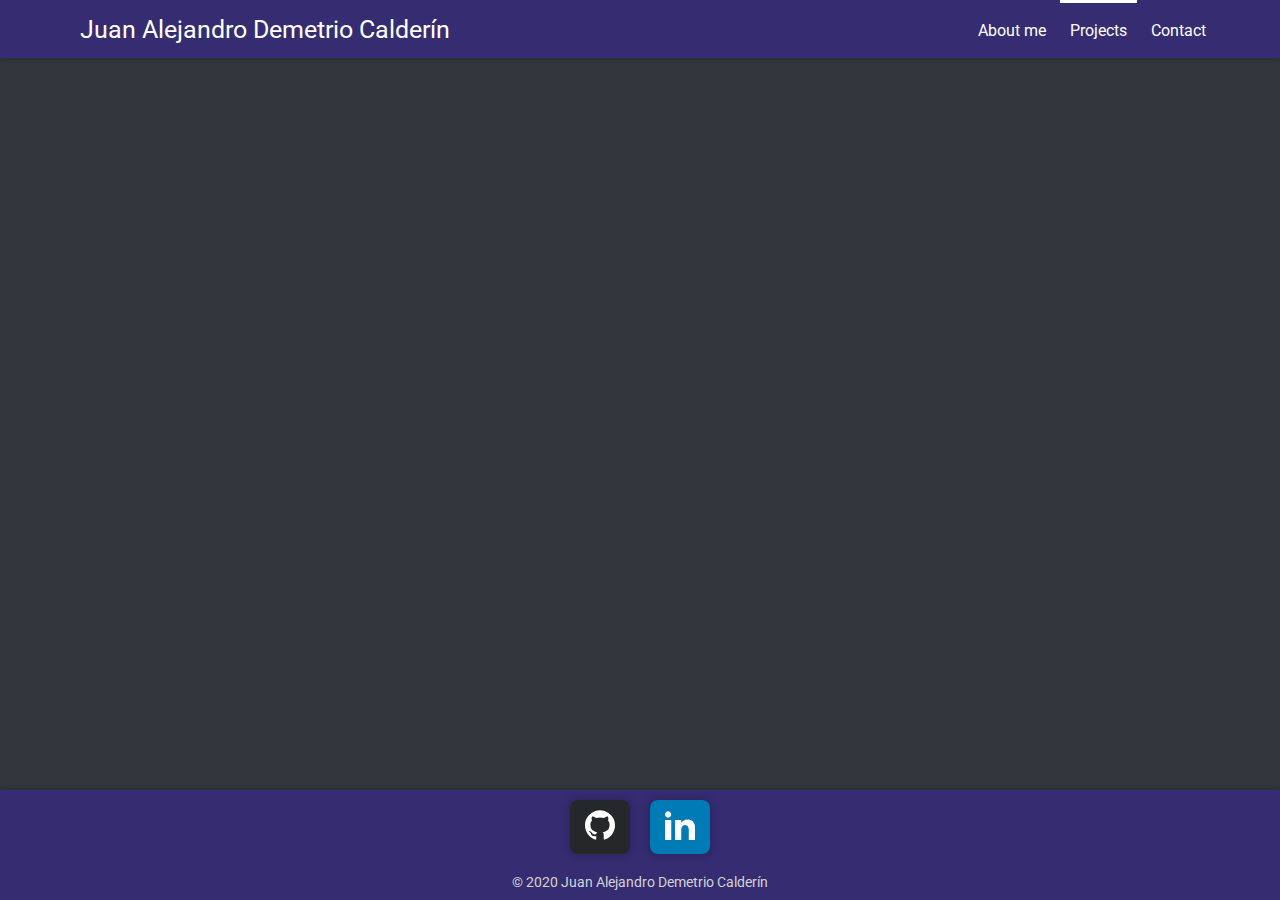
==== projects.html @ 48c83171 "Contact form finished" ====
<!DOCTYPE html>
<html lang="en">
<head>
    <meta charset="UTF-8">
    <title>Juan AlejandroDC</title>
    <link rel="stylesheet" type="text/css" href="css/index.css">
    <link href="https://fonts.googleapis.com/css?family=Roboto:300,400,500,700,900&display=swap" rel="stylesheet">
</head>
<body>
    <header>
        <nav>
            <div class="nav_container">
                <p>Juan Alejandro Demetrio Calderín</p>
                <div class="nav">
                    <a href="index.html">About me</a>
                    <a class="active" href="projects.html">Projects</a>
                    <a href="contactForm.html">Contact</a>
                </div>
            </div>
        </nav>
    </header>

    <footer>
        <div class="networks">
            <a style="background-color: #24282B;" href="#"><img src="img/github_icon.svg"></a>
            <a style="background-color: #007bb5;" href="#"><img src="img/linkedin_icon.svg"></a>
        </div>
        <p>© 2020 Juan Alejandro Demetrio Calderín</p>
    </footer>

</body>
</html>
---- css/index.css ----
* {
  box-sizing: border-box;
}

html {
  height: 100vh;
}
html body {
  padding: 0;
  margin: 0;
  height: 100%;
  display: flex;
  flex-direction: column;
  background-color: #31373D;
  font-family: "Roboto", sans-serif;
  font-size: 16px;
}

.active {
  border-top: 0.1875em solid white !important;
}

nav {
  color: white;
  width: 100%;
  top: 0;
  left: 0;
  display: flex;
  flex-direction: row;
  justify-content: center;
  background-color: #352C72;
  -webkit-box-shadow: 0 0 0.375em 0.1875em rgba(0, 0, 0, 0.12);
  -moz-box-shadow: 0 0 0.375em 0.1875em rgba(0, 0, 0, 0.12);
}
nav .nav_container {
  width: 90%;
  max-width: 75em;
  display: flex;
  flex-direction: row;
  justify-content: space-between;
}
nav .nav_container p {
  margin: auto 0;
  padding-left: 0.625em;
  font-size: 1.5625em;
}
nav .nav_container .nav {
  display: block;
  flex-shrink: 0;
}
nav .nav_container .nav a {
  color: #fff;
  text-decoration: none;
  display: inline-block;
  height: 100%;
  margin: auto 0;
  padding: 1.125em 0.625em;
  border-top: 3px solid #352C72;
  background: transparent;
  transition: background-color 0.2s ease;
  font-size: 1em;
}
nav .nav_container .nav a:hover {
  transition: 1s;
  border-top: 0.1875em solid white;
}

.main {
  width: 100%;
  height: 100%;
  display: flex;
  flex-direction: column;
  align-items: center;
}
.main .container {
  width: 90%;
  height: 100%;
  max-width: 75em;
  background-color: #24282B;
  padding: 1.25em;
}
.main .container .information {
  display: flex;
  flex-direction: row;
  padding: 1.25em;
}
.main .container .information img {
  width: 20%;
  border-radius: 0.5em;
}
.main .container .information p {
  margin-left: 1em;
  font-size: 1.125em;
  color: #BBBBBB;
  font-weight: 300;
  line-height: 1.7;
}
.main .container .cards-main-row {
  width: 100%;
  display: flex;
  flex-direction: row;
  justify-content: space-around;
}
.main .container .cards-main-row .card {
  width: 50%;
  max-width: 21.875em;
  display: flex;
  flex-direction: column;
  margin: 1.25em 0;
  padding: 1.25em;
  background-color: #31373D;
  border-radius: 0.5em;
  -webkit-box-shadow: 0 0 0.375em 0.1875em rgba(0, 0, 0, 0.12);
  -moz-box-shadow: 0 0 0.375em 0.1875em rgba(0, 0, 0, 0.12);
}
.main .container .cards-main-row .card p {
  margin: 0;
}
.main .container .cards-main-row .card .title {
  color: white;
  font-size: 1.25em;
  font-weight: 500;
  padding: 0 0 1.25em;
}
.main .container .cards-main-row .card .row {
  display: flex;
  flex-direction: row;
  justify-content: space-between;
  padding: 0.3125em 0;
}
.main .container .cards-main-row .card .row:last-child {
  padding-bottom: 0;
}
.main .container .cards-main-row .card .row p {
  color: white;
  width: 30%;
  font-size: 1em;
  font-weight: 300;
}
.main .container .cards-main-row .card .row .balls {
  display: flex;
  flex-direction: row;
  width: 70%;
}
.main .container .cards-main-row .card .row .balls .ball {
  display: flex;
  width: 8%;
  height: auto;
  margin-left: 0.5em;
  border-radius: 50%;
  background-color: #7D3CDF;
}

footer {
  width: 100%;
  position: absolute;
  bottom: 0;
  display: flex;
  flex-direction: column;
  align-items: center;
  padding: 0.625em 0;
  background-color: #352C72;
  box-shadow: 0 0 0.375em 0.1875em rgba(0, 0, 0, 0.12);
}
footer p {
  color: #d4d4d4;
  font-size: 0.875em;
  margin: 0;
}
footer .networks {
  display: flex;
  flex-direction: row;
  justify-content: flex-end;
  margin-bottom: 1.25em;
}
footer .networks a {
  padding: 0.625em 0.9375em;
  border-radius: 0.5em;
  margin: 0 0.625em;
  box-shadow: 0 0 0.375em 0.1875em rgba(0, 0, 0, 0.12);
}
footer .networks a img {
  width: 1.875em;
  height: 1.875em;
}

.subcontainer {
  width: 100%;
  display: flex;
  flex-direction: column;
  align-items: center;
}
.subcontainer p {
  margin: 0;
  color: white;
}
.subcontainer .header-one {
  display: flex;
  flex-direction: column;
  width: 50%;
}
.subcontainer .header-one .contact-title {
  font-size: 1.5625em;
  margin-top: 0.9375em;
  margin-bottom: 0.3125em;
}
.subcontainer .header-one .contact-text {
  font-size: 1.125em;
  padding: 0.125em 0;
}
.subcontainer .header-one form {
  display: flex;
  flex-direction: column;
}
.subcontainer .header-one form input, .subcontainer .header-one form textarea {
  border: none;
  border-radius: 0.5em;
  padding: 1em;
  margin-top: 0.25em;
  margin-bottom: 0.6875em;
  font-family: "Roboto", sans-serif;
  font-size: 1em;
}
.subcontainer .header-one form input[type=submit] {
  background-color: #7D3CDF;
  color: white;
}
.subcontainer .header-one form textarea {
  resize: none;
  min-height: 9.5em;
}

/*# sourceMappingURL=index.css.map */
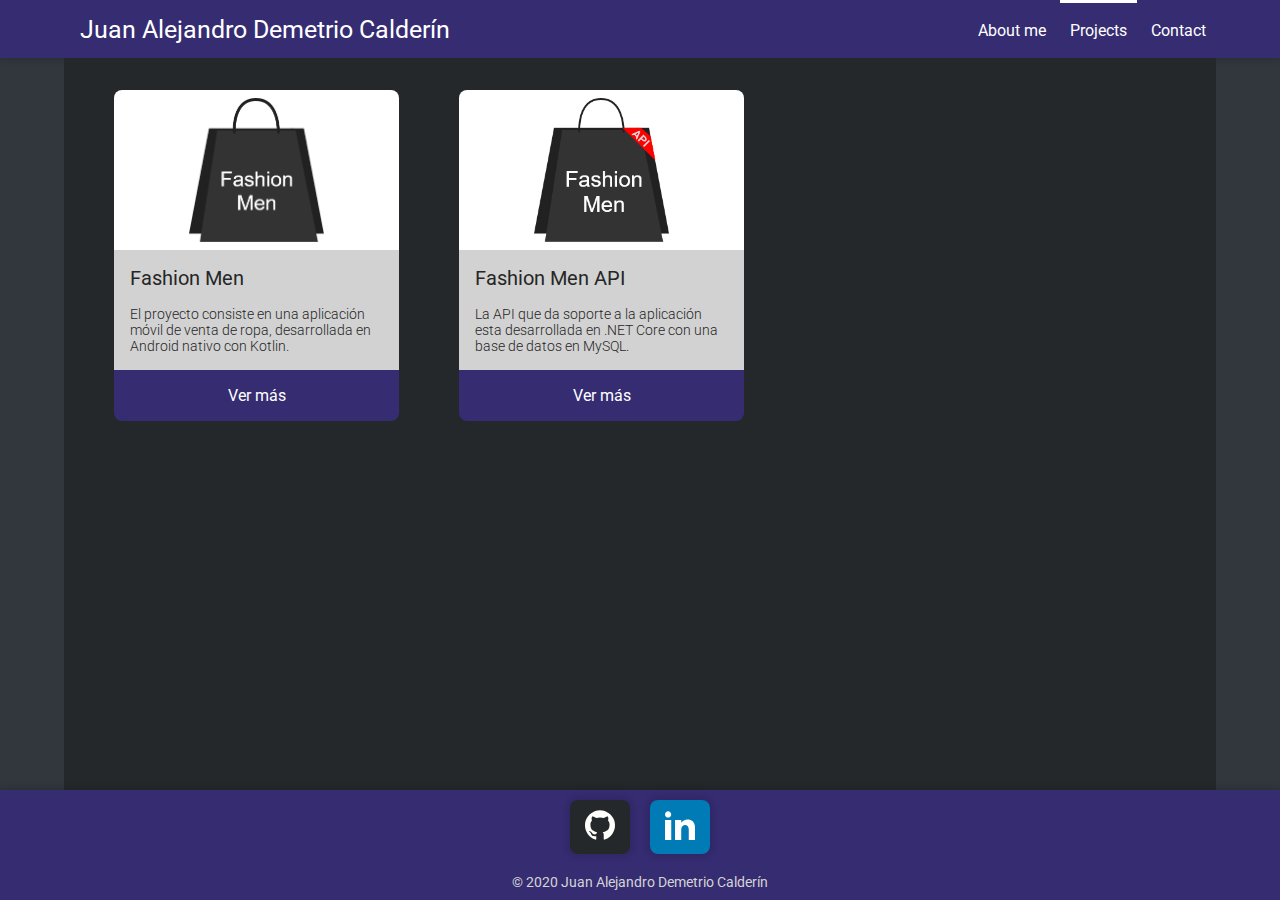
==== commit 05800b3d: "projects page finished" ====
--- a/projects.html
+++ b/projects.html
@@ -19,7 +19,37 @@
             </div>
         </nav>
     </header>
+    <section class="main">
+        <div class="container">
+            <div class="cards-row-one">
+                <div class="card">
+                    <div class="img-container">
+                        <img src="img/fashionmen_icon.png">
+                    </div>
+                    <div class="text-container">
+                        <p class="card-title">Fashion Men</p>
+                        <p class="card-description">El proyecto consiste en una aplicación móvil de venta de ropa,
+                            desarrollada en Android nativo con Kotlin.</p>
+                    </div>
+                    <a class="card-button" href="#">Ver más</a>
+                </div>
 
+                <div class="card">
+                    <div class="img-container">
+                        <img src="img/fashionmenapi.png">
+                    </div>
+                    <div class="text-container">
+                        <p class="card-title">Fashion Men API</p>
+                        <p class="card-description">La API que da soporte a la
+                            aplicación esta desarrollada
+                            en .NET Core con una base de
+                            datos en MySQL. </p>
+                    </div>
+                    <a class="card-button" href="#">Ver más</a>
+                </div>
+            </div>
+        </div>
+    </section>
     <footer>
         <div class="networks">
             <a style="background-color: #24282B;" href="#"><img src="img/github_icon.svg"></a>
--- a/css/index.css
+++ b/css/index.css
@@ -230,4 +230,61 @@
   min-height: 9.5em;
 }
 
+.cards-row-one {
+  display: flex;
+  flex-direction: row;
+}
+.cards-row-one .card {
+  width: 17.8125em;
+  height: 20.875em;
+  margin: 0.75em 1.875em;
+  display: flex;
+  flex-direction: column;
+}
+.cards-row-one .card .img-container {
+  width: 100%;
+  border-top-right-radius: 0.5em;
+  border-top-left-radius: 0.5em;
+  padding: 0.5em 0;
+  background-color: white;
+  display: flex;
+  flex-direction: column;
+  align-items: center;
+}
+.cards-row-one .card .img-container img {
+  height: 9em;
+}
+.cards-row-one .card .text-container {
+  width: 100%;
+  background-color: #D2D2D2;
+  padding: 8px;
+}
+.cards-row-one .card .text-container p {
+  color: #262626;
+  margin: 0;
+}
+.cards-row-one .card .text-container .card-title {
+  font-weight: 400;
+  font-size: 1.25em;
+  padding: 8px;
+}
+.cards-row-one .card .text-container .card-description {
+  font-weight: 300;
+  font-size: 0.875em;
+  padding: 8px;
+}
+.cards-row-one .card .card-button {
+  width: 100%;
+  background-color: #352C72;
+  color: white;
+  border-bottom-right-radius: 0.5em;
+  border-bottom-left-radius: 0.5em;
+  text-decoration: none;
+  text-align: center;
+  padding: 1em 0;
+}
+.cards-row-one .card .card-button:hover {
+  background-color: #453992;
+}
+
 /*# sourceMappingURL=index.css.map */
